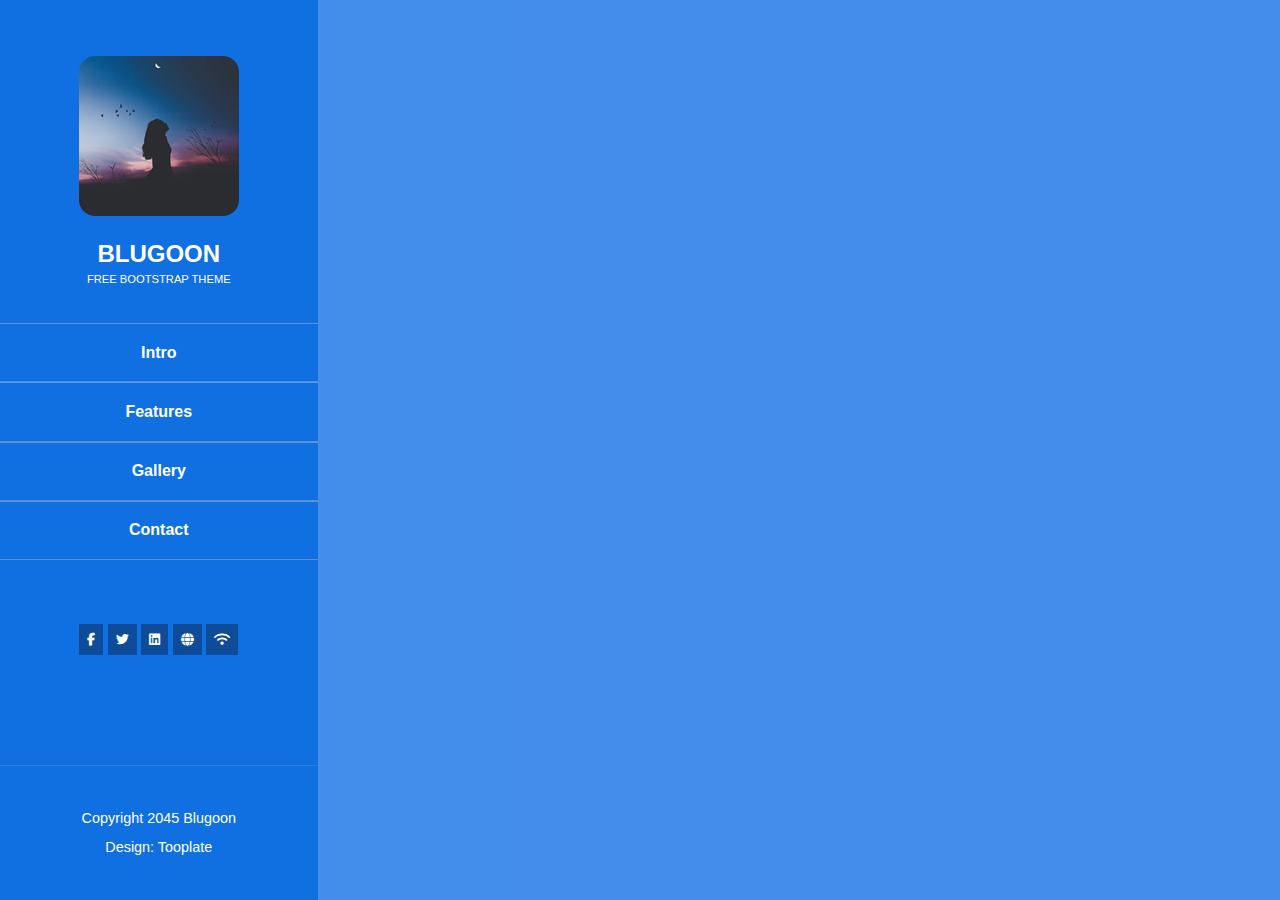
==== Project 03(flex-box)/index.html @ 84dc475d "Add files via upload" ====
<!DOCTYPE html>
<html lang="en">
  <head>
    <meta charset="UTF-8" />
    <meta name="viewport" content="width=device-width, initial-scale=1.0" />
    <title>Website Using Flex Box</title>
    <link
      rel="stylesheet"
      href="https://cdnjs.cloudflare.com/ajax/libs/font-awesome/6.7.2/css/all.min.css"
      integrity="sha512-Evv84Mr4kqVGRNSgIGL/F/aIDqQb7xQ2vcrdIwxfjThSH8CSR7PBEakCr51Ck+w+/U6swU2Im1vVX0SVk9ABhg=="
      crossorigin="anonymous"
      referrerpolicy="no-referrer"
    />
    <link rel="stylesheet" href="style.css" />
  </head>
  <body>
    <div class="section">
      <div class="left-nav">
        <div class="left-logo">
          <img src="src/logo-image.jpg" alt="logo" />
          <h2>BLUGOON</h2>
          <p>FREE BOOTSTRAP THEME</p>
        </div>
        <div class="left-menu">
          <ul>
            <li>Intro</li>
            <li>Features</li>
            <li>Gallery</li>
            <li>Contact</li>
          </ul>
        </div>
        <div class="left-social">
          <a href=""><i class="fa-brands fa-facebook-f"></i></a>
          <a href=""><i class="fa-brands fa-twitter"></i></a>
          <a href=""><i class="fa-brands fa-linkedin"></i></a>
          <a href=""><i class="fa-solid fa-globe"></i></a>
          <a href=""><i class="fa-solid fa-wifi"></i></a>
        </div>
        <div class="left-bottom">
          <p>Copyright 2045 Blugoon</p>
          <p>Design: Tooplate</p>
        </div>
      </div>
      <div class="main-content"></div>
    </div>
  </body>
</html>
---- Project 03(flex-box)/style.css ----
* {
  padding: 0;
  margin: 0;
  box-sizing: border-box;
  font-family: sans-serif;
}

.section {
  min-height: 100vh;
  background-color: rgb(16, 104, 187);
  display: flex;
  color: white;
}

/* Left Navigation Section */
.left-nav {
  flex: 0.33;
  background-color: rgba(17, 117, 248, 0.637);
  display: flex;
  flex-direction: column;
  align-items: center;
  justify-content: space-between;
}

.left-logo {
  height: 250px;
  display: flex;
  flex-direction: column;
  align-items: center;
  margin-top: 3.5rem;
}
.left-logo img {
  border-radius: 1rem;
  margin-bottom: 1.5rem;
  font-weight: 450;
}

.left-logo p {
  font-size: 0.7rem;
  margin-top: 0.3rem;
}

.left-menu {
  margin: 2.4rem;
  width: 100%;
}
.left-menu ul li {
  list-style: none;
  overflow: hidden;
  font-weight: 700;
  height: 3.7rem;
  border-top: 0.7px solid rgba(201, 201, 201, 0.445);
  border-bottom: 0.7px solid rgba(190, 190, 190, 0.404);
  display: flex;
  justify-content: center;
  align-items: center;
  border-collapse: collapse;
  cursor: pointer;
  transition: 0.5s ease;
}
.left-menu ul li:hover {
  background-color: white;
  color: rgba(17, 117, 248, 0.637);
}

.left-social {
  height: 100%;
  margin: 2rem 0;
}
.left-social a {
  font-size: 0.8rem;
  text-decoration: none;
  background-color: rgba(14, 61, 122, 0.705);
  color: white;
  padding: 0.5rem;
  transition: 0.5s ease;
}
.left-social a:hover {
  background-color: white;
  color: rgba(14, 61, 122, 0.705);
}
.left-bottom {
  margin-top: 2rem;
  width: 100%;
  padding: 2rem 0;
  text-align: center;
  border-top: 0.7px solid rgba(158, 158, 158, 0.226);
}
.left-bottom p {
  font-size: 0.9rem;
  margin: 0.8rem;
}

/* Main Content Section*/
.main-content {
  flex: 1;
  background-color: rgba(73, 145, 240, 0.911);
}
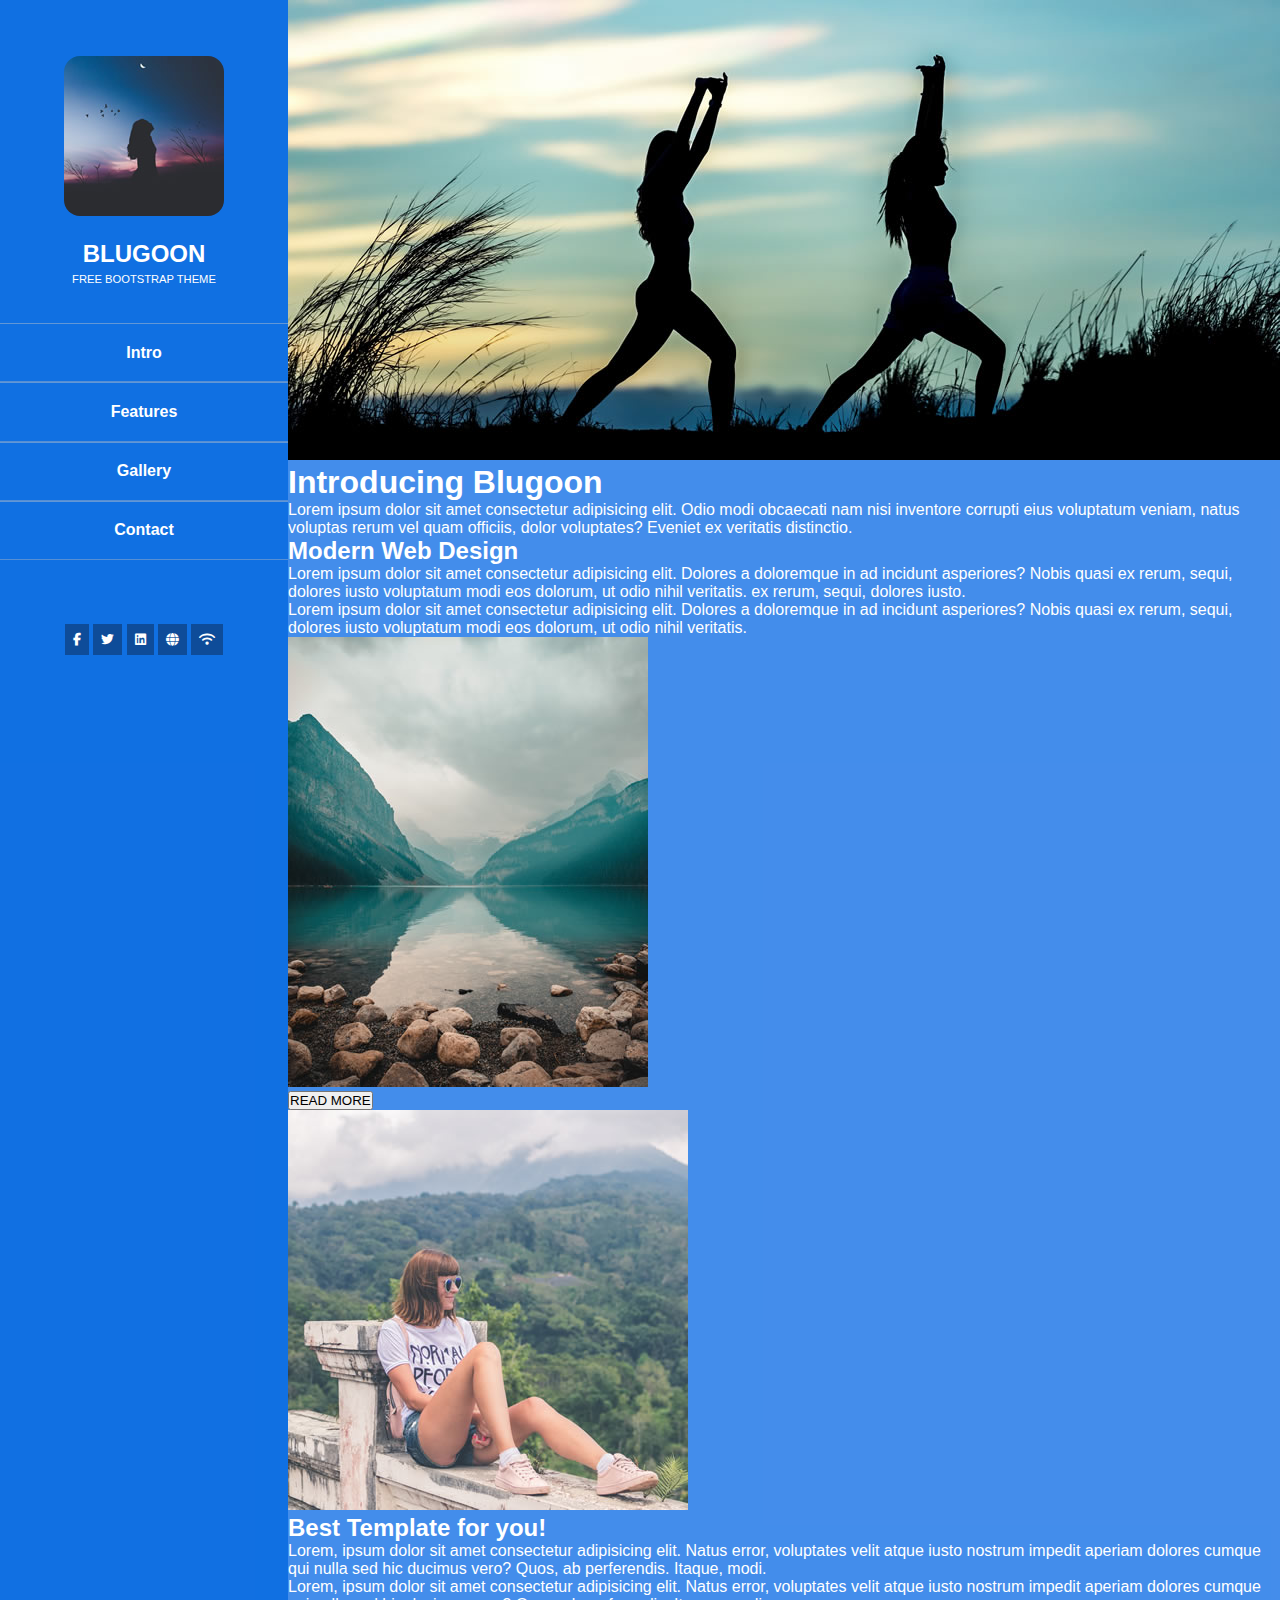
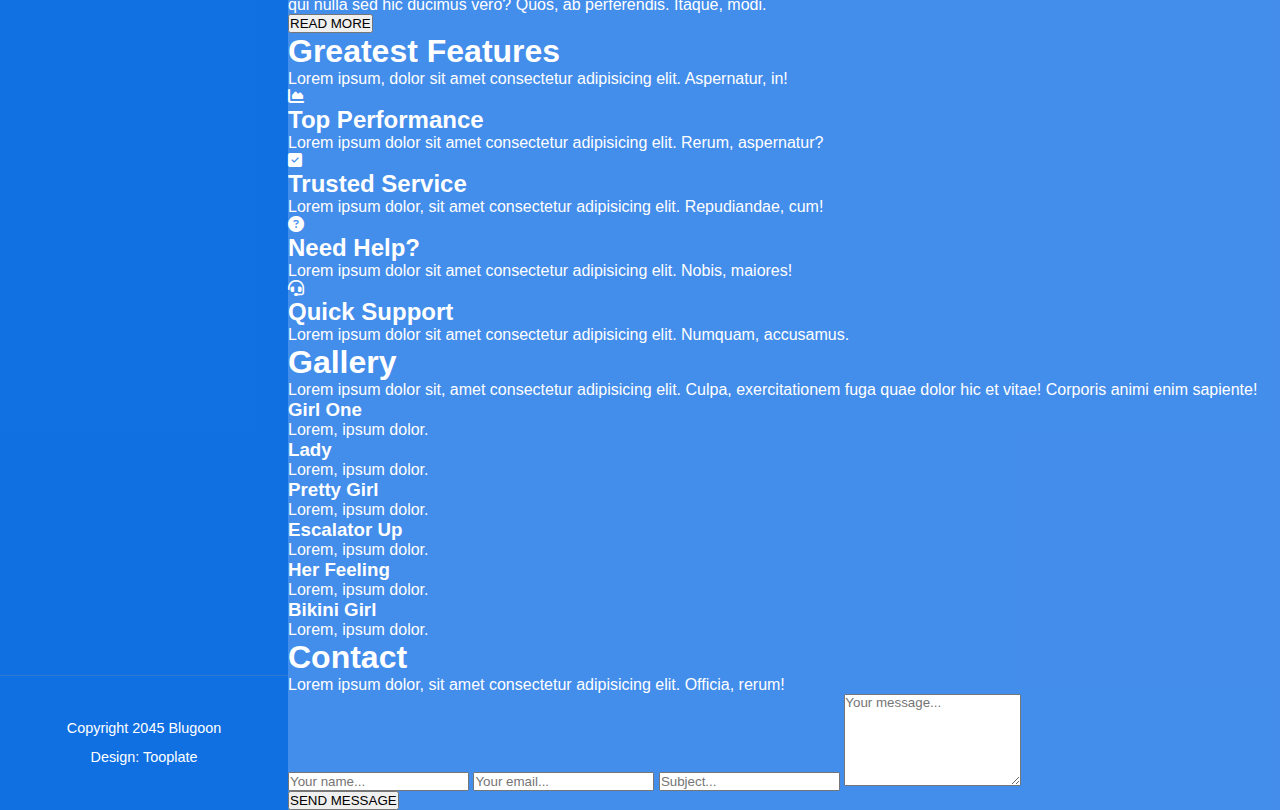
==== commit 027c7763: "Update index.html" ====
--- a/Project 03(flex-box)/index.html
+++ b/Project 03(flex-box)/index.html
@@ -41,7 +41,214 @@
           <p>Design: Tooplate</p>
         </div>
       </div>
-      <div class="main-content"></div>
+      <div class="main-content">
+        <div class="container">
+          <div class="intro-sec">
+            <div class="intro-img-container">
+              <img src="./src/aerobic-girls.jpg" alt="" />
+            </div>
+            <div class="intro-img-container2">
+              <div class="introduction-container">
+                <h1>Introducing Blugoon</h1>
+                <div class="half-line"></div>
+                <p>
+                  Lorem ipsum dolor sit amet consectetur adipisicing elit. Odio
+                  modi obcaecati nam nisi inventore corrupti eius voluptatum
+                  veniam, natus voluptas rerum vel quam officiis, dolor
+                  voluptates? Eveniet ex veritatis distinctio.
+                </p>
+              </div>
+
+              <div class="mountain-img-container">
+                <div class="montaine-img-intro">
+                  <h2>Modern Web Design</h2>
+                  <p>
+                    Lorem ipsum dolor sit amet consectetur adipisicing elit.
+                    Dolores a doloremque in ad incidunt asperiores? Nobis quasi
+                    ex rerum, sequi, dolores iusto voluptatum modi eos dolorum,
+                    ut odio nihil veritatis. ex rerum, sequi, dolores iusto.
+                  </p>
+                  <p>
+                    Lorem ipsum dolor sit amet consectetur adipisicing elit.
+                    Dolores a doloremque in ad incidunt asperiores? Nobis quasi
+                    ex rerum, sequi, dolores iusto voluptatum modi eos dolorum,
+                    ut odio nihil veritatis.
+                  </p>
+                </div>
+                <img src="./src/mountain-reflection.jpg" alt="" />
+              </div>
+              <button class="readmore-btn">READ MORE</button>
+            </div>
+
+            <div class="full-line-intro"></div>
+
+            <div class="intro-img-container3">
+              <div class="girl-nature-intro-cont">
+                <img src="./src/girl-nature.jpg" alt="" />
+                <div class="girl-nature-intro">
+                  <h2>Best Template for you!</h2>
+                  <p>
+                    Lorem, ipsum dolor sit amet consectetur adipisicing elit.
+                    Natus error, voluptates velit atque iusto nostrum impedit
+                    aperiam dolores cumque qui nulla sed hic ducimus vero? Quos,
+                    ab perferendis. Itaque, modi.
+                  </p>
+                  <p>
+                    Lorem, ipsum dolor sit amet consectetur adipisicing elit.
+                    Natus error, voluptates velit atque iusto nostrum impedit
+                    aperiam dolores cumque qui nulla sed hic ducimus vero? Quos,
+                    ab perferendis. Itaque, modi.
+                  </p>
+                </div>
+              </div>
+              <button class="readmore-btn">READ MORE</button>
+            </div>
+          </div>
+
+          <div class="full-line"></div>
+
+          <div class="features-sec">
+            <div class="feature-intro">
+              <h1>Greatest Features</h1>
+            </div>
+            <div class="half-line"></div>
+            <div class="feature-desc">
+              <p>
+                Lorem ipsum, dolor sit amet consectetur adipisicing elit.
+                Aspernatur, in!
+              </p>
+            </div>
+            <div class="feature-list">
+              <div class="feature-list-box">
+                <div class="feature-icon">
+                  <i class="fa fa-area-chart"></i>
+                </div>
+                <h2>Top Performance</h2>
+                <p>
+                  Lorem ipsum dolor sit amet consectetur adipisicing elit.
+                  Rerum, aspernatur?
+                </p>
+              </div>
+              <div class="feature-list-box">
+                <div class="feature-icon">
+                  <i class="fa fa-check-square"></i>
+                </div>
+                <h2>Trusted Service</h2>
+                <p>
+                  Lorem ipsum dolor, sit amet consectetur adipisicing elit.
+                  Repudiandae, cum!
+                </p>
+              </div>
+              <div class="feature-list-box">
+                <div class="feature-icon">
+                  <i class="fa fa-question-circle"></i>
+                </div>
+                <h2>Need Help?</h2>
+                <p>
+                  Lorem ipsum dolor sit amet consectetur adipisicing elit.
+                  Nobis, maiores!
+                </p>
+              </div>
+              <div class="feature-list-box">
+                <div class="feature-icon">
+                  <i class="fa-solid fa-headset"></i>
+                </div>
+                <h2>Quick Support</h2>
+                <p>
+                  Lorem ipsum dolor sit amet consectetur adipisicing elit.
+                  Numquam, accusamus.
+                </p>
+              </div>
+            </div>
+          </div>
+
+          <div class="full-line"></div>
+
+          <div class="gallery-sec">
+            <div class="gallery-intro">
+              <h1>Gallery</h1>
+            </div>
+            <div class="half-line"></div>
+            <div class="gallery-desc">
+              <p>
+                Lorem ipsum dolor sit, amet consectetur adipisicing elit. Culpa,
+                exercitationem fuga quae dolor hic et vitae! Corporis animi enim
+                sapiente!
+              </p>
+            </div>
+            <div class="gallery-list">
+              <div class="gallery-img-con girl-one">
+                <div class="img-detail">
+                  <h3>Girl One</h3>
+                  <p>Lorem, ipsum dolor.</p>
+                </div>
+              </div>
+              <div class="gallery-img-con lady">
+                <div class="img-detail">
+                  <h3>Lady</h3>
+                  <p>Lorem, ipsum dolor.</p>
+                </div>
+              </div>
+              <div class="gallery-img-con pretty-girl">
+                <div class="img-detail">
+                  <h3>Pretty Girl</h3>
+                  <p>Lorem, ipsum dolor.</p>
+                </div>
+              </div>
+              <div class="gallery-img-con escalator-up">
+                <div class="img-detail">
+                  <h3>Escalator Up</h3>
+                  <p>Lorem, ipsum dolor.</p>
+                </div>
+              </div>
+              <div class="gallery-img-con her-feeling">
+                <div class="img-detail">
+                  <h3>Her Feeling</h3>
+                  <p>Lorem, ipsum dolor.</p>
+                </div>
+              </div>
+              <div class="gallery-img-con bikini-girl">
+                <div class="img-detail">
+                  <h3>Bikini Girl</h3>
+                  <p>Lorem, ipsum dolor.</p>
+                </div>
+              </div>
+            </div>
+          </div>
+
+          <div class="full-line"></div>
+
+          <div class="contact-sec">
+            <div class="contact-intro">
+              <h1>Contact</h1>
+            </div>
+            <div class="half-line"></div>
+            <div class="contact-desc">
+              <p>
+                Lorem ipsum dolor, sit amet consectetur adipisicing elit.
+                Officia, rerum!
+              </p>
+            </div>
+            <div class="contact-form">
+              <form action="">
+                <input type="text" placeholder="Your name..." class="det1" />
+                <input type="email" placeholder="Your email..." class="det2" />
+                <input type="text" placeholder="Subject..." class="sub" />
+                <textarea
+                  class="msg"
+                  name=""
+                  id=""
+                  rows="6"
+                  placeholder="Your message..."
+                ></textarea>
+                <div class="form-btn">
+                  <button>SEND MESSAGE</button>
+                </div>
+              </form>
+            </div>
+          </div>
+        </div>
+      </div>
     </div>
   </body>
 </html>
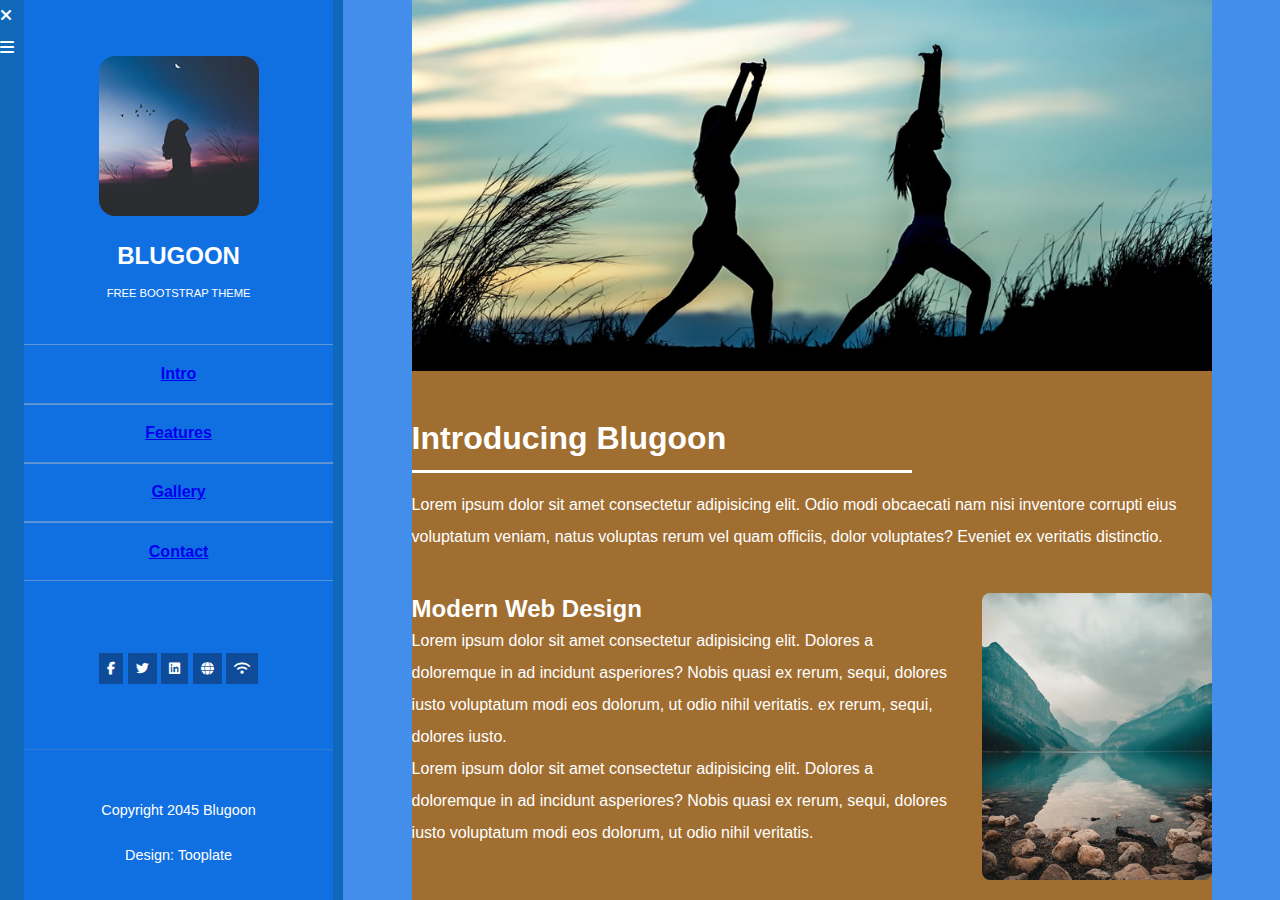
==== commit dd0c5a7d: "Update index.html" ====
--- a/Project 03(flex-box)/index.html
+++ b/Project 03(flex-box)/index.html
@@ -15,6 +15,12 @@
   </head>
   <body>
     <div class="section">
+      <div class="menu-btns">
+        <div class="close-menu-cont">
+          <i class="fa fa-times close-menu"></i>
+        </div>
+        <i class="fa fa-bars show-menu"></i>
+      </div>
       <div class="left-nav">
         <div class="left-logo">
           <img src="src/logo-image.jpg" alt="logo" />
@@ -23,10 +29,10 @@
         </div>
         <div class="left-menu">
           <ul>
-            <li>Intro</li>
-            <li>Features</li>
-            <li>Gallery</li>
-            <li>Contact</li>
+            <li><a href="#intro-sec">Intro</a></li>
+            <li><a href="#features-sec">Features</a></li>
+            <li><a href="#gallery-sec">Gallery</a></li>
+            <li><a href="#contact-sec">Contact</a></li>
           </ul>
         </div>
         <div class="left-social">
@@ -43,7 +49,7 @@
       </div>
       <div class="main-content">
         <div class="container">
-          <div class="intro-sec">
+          <div class="intro-sec" id="intro-sec">
             <div class="intro-img-container">
               <img src="./src/aerobic-girls.jpg" alt="" />
             </div>
@@ -60,7 +66,7 @@
               </div>
 
               <div class="mountain-img-container">
-                <div class="montaine-img-intro">
+                <div class="montain-img-intro img-container">
                   <h2>Modern Web Design</h2>
                   <p>
                     Lorem ipsum dolor sit amet consectetur adipisicing elit.
@@ -83,7 +89,7 @@
             <div class="full-line-intro"></div>
 
             <div class="intro-img-container3">
-              <div class="girl-nature-intro-cont">
+              <div class="girl-nature-intro-cont img-container">
                 <img src="./src/girl-nature.jpg" alt="" />
                 <div class="girl-nature-intro">
                   <h2>Best Template for you!</h2>
@@ -107,7 +113,7 @@
 
           <div class="full-line"></div>
 
-          <div class="features-sec">
+          <div class="features-sec" id="features-sec">
             <div class="feature-intro">
               <h1>Greatest Features</h1>
             </div>
@@ -164,7 +170,7 @@
 
           <div class="full-line"></div>
 
-          <div class="gallery-sec">
+          <div class="gallery-sec" id="gallery-sec">
             <div class="gallery-intro">
               <h1>Gallery</h1>
             </div>
@@ -218,7 +224,7 @@
 
           <div class="full-line"></div>
 
-          <div class="contact-sec">
+          <div class="contact-sec" id="contact-sec">
             <div class="contact-intro">
               <h1>Contact</h1>
             </div>
@@ -250,5 +256,6 @@
         </div>
       </div>
     </div>
+    <script src="script.js"></script>
   </body>
 </html>
--- a/Project 03(flex-box)/style.css
+++ b/Project 03(flex-box)/style.css
@@ -3,17 +3,22 @@
   margin: 0;
   box-sizing: border-box;
   font-family: sans-serif;
+  line-height: 2rem;
 }
 
 .section {
-  min-height: 100vh;
+  height: 100vh;
+  /* height: 300px; */
   background-color: rgb(16, 104, 187);
   display: flex;
   color: white;
+  gap: 10px;
 }
 
 /* Left Navigation Section */
 .left-nav {
+  height: 100%;
+  overflow-y: auto;
   flex: 0.33;
   background-color: rgba(17, 117, 248, 0.637);
   display: flex;
@@ -21,6 +26,10 @@
   align-items: center;
   justify-content: space-between;
 }
+
+/* ::-webkit-scrollbar {
+  width: 5px;
+} */
 
 .left-logo {
   height: 250px;
@@ -91,8 +100,229 @@
   margin: 0.8rem;
 }
 
+/* Common Code */
+.half-line {
+  border-top: 3px solid white;
+  width: 500px;
+}
+.full-line-intro {
+  border-top: 2px solid rgba(255, 255, 255, 0.11);
+  width: 100%;
+}
+
+.full-line {
+  border-top: 3px solid rgba(255, 255, 255, 0.39);
+  width: 100%;
+  margin: 60px 0;
+}
+
+.readmore-btn {
+  padding: 6px 20px;
+  border: none;
+  border-radius: 2px;
+  font-weight: 700;
+  margin-top: 20px;
+}
+
 /* Main Content Section*/
+
 .main-content {
+  overflow-y: auto;
   flex: 1;
   background-color: rgba(73, 145, 240, 0.911);
 }
+
+.container {
+  max-width: 800px;
+  min-height: 100vh;
+  background-color: rgb(160, 110, 49);
+  margin: 0 auto;
+}
+
+.intro-sec {
+  display: flex;
+  flex-direction: column;
+  gap: 2.5rem;
+}
+
+.intro-img-container img {
+  width: 100%;
+}
+
+.introduction-container {
+  display: flex;
+  flex-direction: column;
+  gap: 1rem;
+}
+
+.mountain-img-container {
+  margin-top: 2.5rem;
+  display: flex;
+  gap: 2rem;
+}
+.montaine-img-intro {
+  display: flex;
+  flex-direction: column;
+  gap: 2rem;
+}
+.mountain-img-container img,
+.girl-nature-intro-cont img {
+  width: 230px;
+  border-radius: 8px;
+}
+
+.girl-nature-intro-cont {
+  display: flex;
+  gap: 2rem;
+}
+
+.girl-nature-intro {
+  display: flex;
+  flex-direction: column;
+  gap: 1.5rem;
+}
+.intro-img-container3 button {
+  margin-left: 16.5rem;
+}
+
+/* Feature Section */
+
+.features-sec {
+  display: flex;
+  flex-direction: column;
+  gap: 2rem;
+}
+
+.feature-list {
+  display: flex;
+  flex-wrap: wrap;
+  /* justify-content: space-between; */
+  gap: 16px;
+}
+.feature-list-box {
+  width: 49%;
+  padding: 60px;
+  background-color: rgba(17, 117, 248, 0.445);
+}
+.feature-icon i {
+  font-size: 100px;
+}
+
+/* Gallery Section */
+
+.gallery-sec {
+  display: flex;
+  flex-direction: column;
+  gap: 2.2rem;
+}
+
+.gallery-list {
+  height: 100vh;
+  display: grid;
+  gap: 22px 12px;
+  grid-template-areas:
+    "img1 img2 img3"
+    "img1 img4 img3"
+    "img5 img4 img6";
+}
+
+.gallery-img-con {
+  border-radius: 8px;
+}
+.img-detail {
+  background-color: white;
+  height: 80%;
+  width: 90%;
+  margin: auto;
+  margin-top: 10%;
+  border-radius: 10px;
+  color: black;
+  display: flex;
+  flex-direction: column;
+  justify-content: center;
+  align-items: center;
+  transition: 1s ease;
+  /* transform: rotateX(90deg); */
+}
+
+.girl-one {
+  background-image: url("./src/girl-nature.jpg");
+  grid-area: img1;
+}
+
+.lady {
+  background-image: url("./src/woman-chair-sunshine.jpg");
+  grid-area: img2;
+}
+.pretty-girl {
+  background-image: url("./src/woman-pretty.jpg");
+  grid-area: img3;
+}
+
+.escalator-up {
+  background-image: url("./src/escalator-blue.jpg");
+  grid-area: img4;
+}
+.her-feeling {
+  background-image: url("./src/woman-feeling.jpg");
+  grid-area: img5;
+}
+
+.bikini-girl {
+  background-image: url("./src/woman-bikini.jpg");
+  grid-area: img6;
+}
+
+.contact-sec {
+  width: 100%;
+  display: flex;
+  flex-direction: column;
+  gap: 2rem;
+  margin-bottom: 100px;
+}
+
+form {
+  display: grid;
+  grid-template-areas:
+    "detail detail2"
+    "subject subject"
+    "message message";
+  gap: 25px;
+}
+
+input,
+textarea {
+  border: 1px solid white;
+  color: white;
+  padding: 9px 12px;
+  background-color: rgba(207, 145, 109, 0.185);
+}
+input:focus,
+textarea:focus {
+  outline: none;
+}
+input::placeholder,
+textarea::placeholder {
+  color: rgba(255, 255, 255, 0.678);
+}
+
+.det1 {
+  grid-area: detail;
+}
+.det12 {
+  grid-area: detail2;
+}
+.sub {
+  grid-area: subject;
+}
+.msg {
+  grid-area: message;
+}
+
+.form-btn button {
+  padding: 6px 20px;
+  position: relative;
+  left: 90%;
+  border: none;
+  border-radius: 3px;
+}
